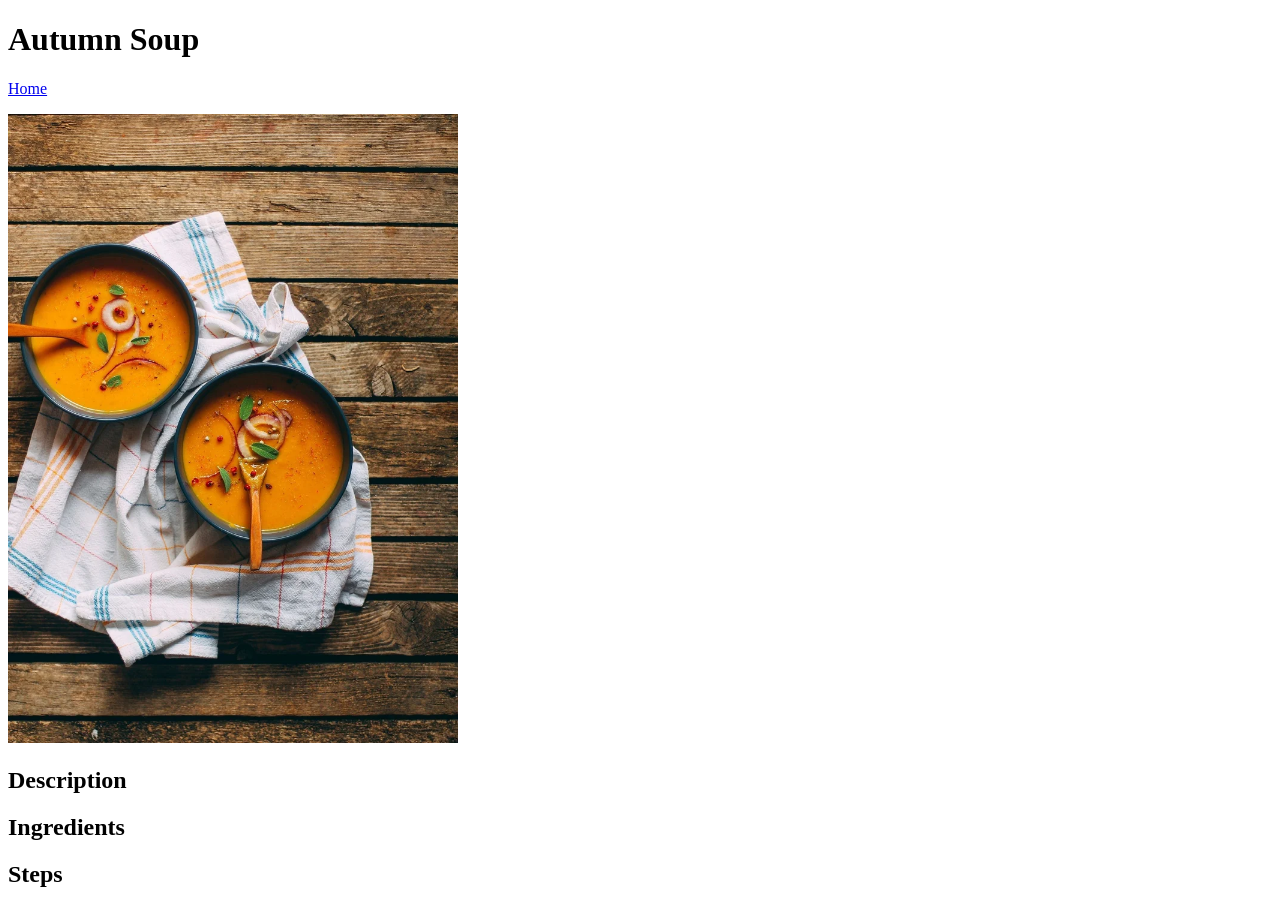
==== recipes/autumn-soup.html @ 5bd53fc6 "Add autumn soup scaffold and image to recipes" ====
<!DOCTYPE html>
<html lang="en">
<head>
    <meta charset="UTF-8">
    <meta name="viewport" content="width=device-width, initial-scale=1.0">
    <title>Autumn Soup | Odin Recipes</title>
</head>
<body>
    <h1>Autumn Soup</h1>

    <p><a href="../index.html">Home</a></p>

    <img src="../images/autumn-soup.webp" alt="Two bowls of autumn soup on a dishcloth on top of a wooden table" width="450">

    <h2>Description</h2>
    <p></p>

    <h2>Ingredients</h2>
    <ul>
    </ul>

    <h2>Steps</h2>
</body>
</html>
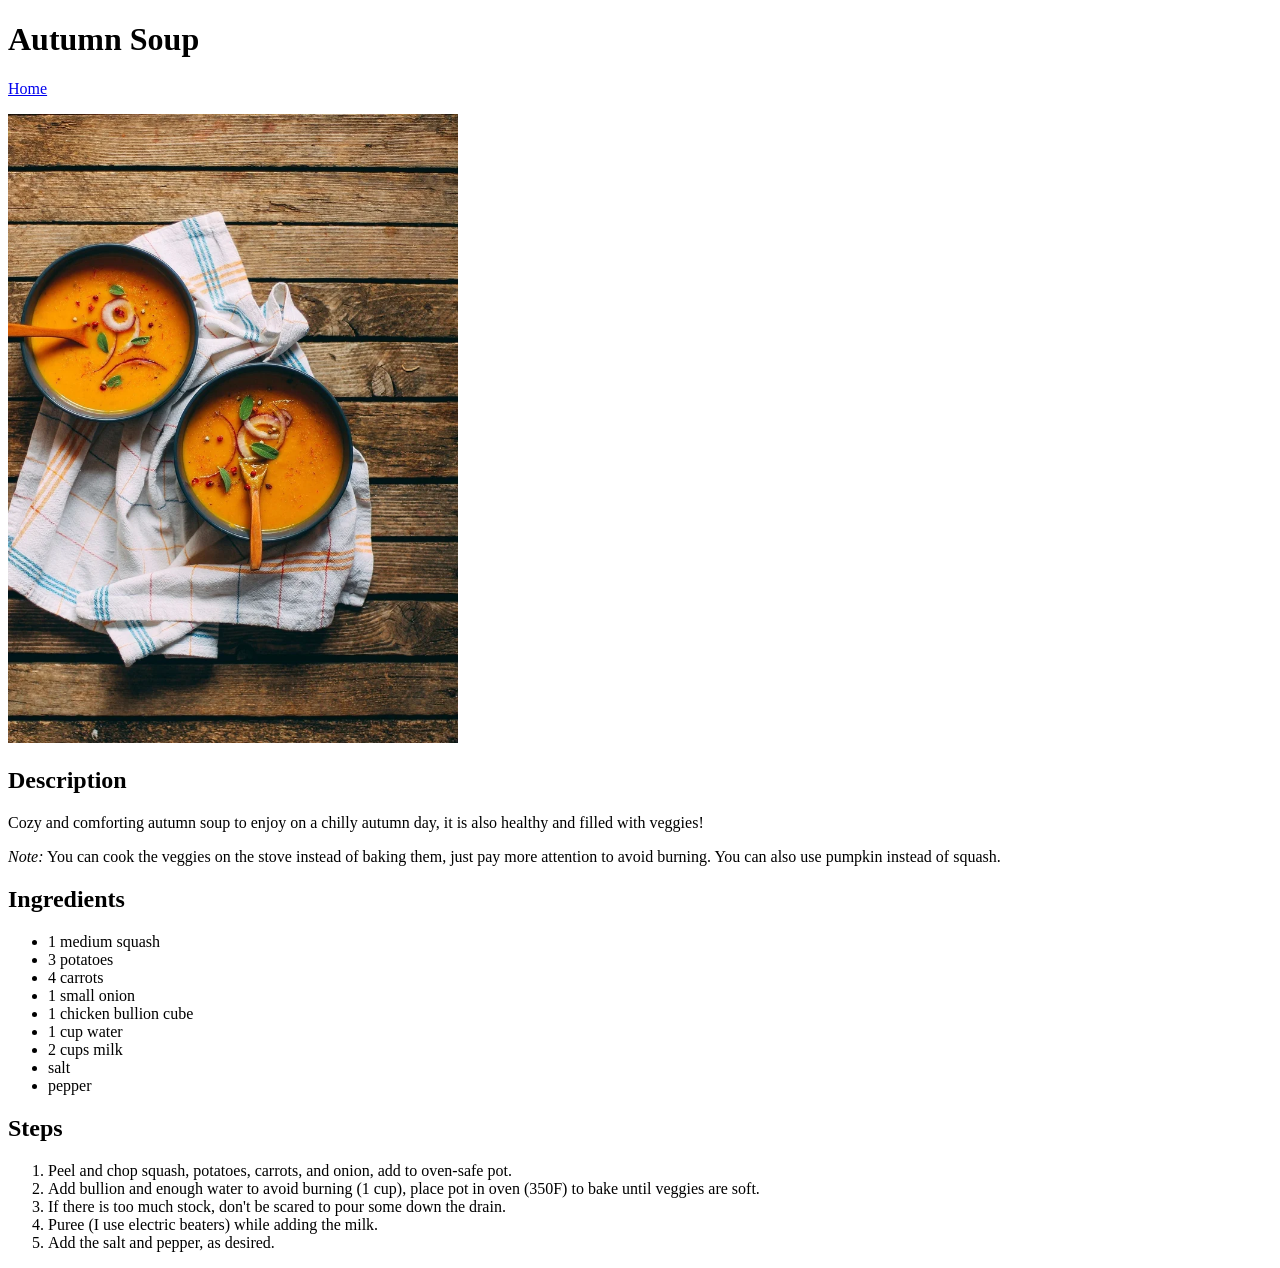
==== commit 1ae57300: "Add image and content to autumn-soup.html Added the description, ingredients, and steps to autumn-so" ====
--- a/recipes/autumn-soup.html
+++ b/recipes/autumn-soup.html
@@ -13,12 +13,30 @@
     <img src="../images/autumn-soup.webp" alt="Two bowls of autumn soup on a dishcloth on top of a wooden table" width="450">
 
     <h2>Description</h2>
-    <p></p>
+    <p>Cozy and comforting autumn soup to enjoy on a chilly autumn day, it is also healthy and filled with veggies!</p>
+
+    <p><em>Note:</em> You can cook the veggies on the stove instead of baking them, just pay more attention to avoid burning. You can also use pumpkin instead of squash.</p>
 
     <h2>Ingredients</h2>
     <ul>
+        <li>1 medium squash</li>
+        <li>3 potatoes</li>
+        <li>4 carrots</li>
+        <li>1 small onion</li>
+        <li>1 chicken bullion cube</li>
+        <li>1 cup water</li>
+        <li>2 cups milk</li>
+        <li>salt</li>
+        <li>pepper</li>
     </ul>
 
     <h2>Steps</h2>
+    <ol>
+        <li>Peel and chop squash, potatoes, carrots, and onion, add to oven-safe pot.</li>
+        <li>Add bullion and enough water to avoid burning (1 cup), place pot in oven (350F) to bake until veggies are soft.</li>
+        <li>If there is too much stock, don't be scared to pour some down the drain.</li>
+        <li>Puree (I use electric beaters) while adding the milk.</li>
+        <li>Add the salt and pepper, as desired.</li>
+    </ol>
 </body>
 </html>
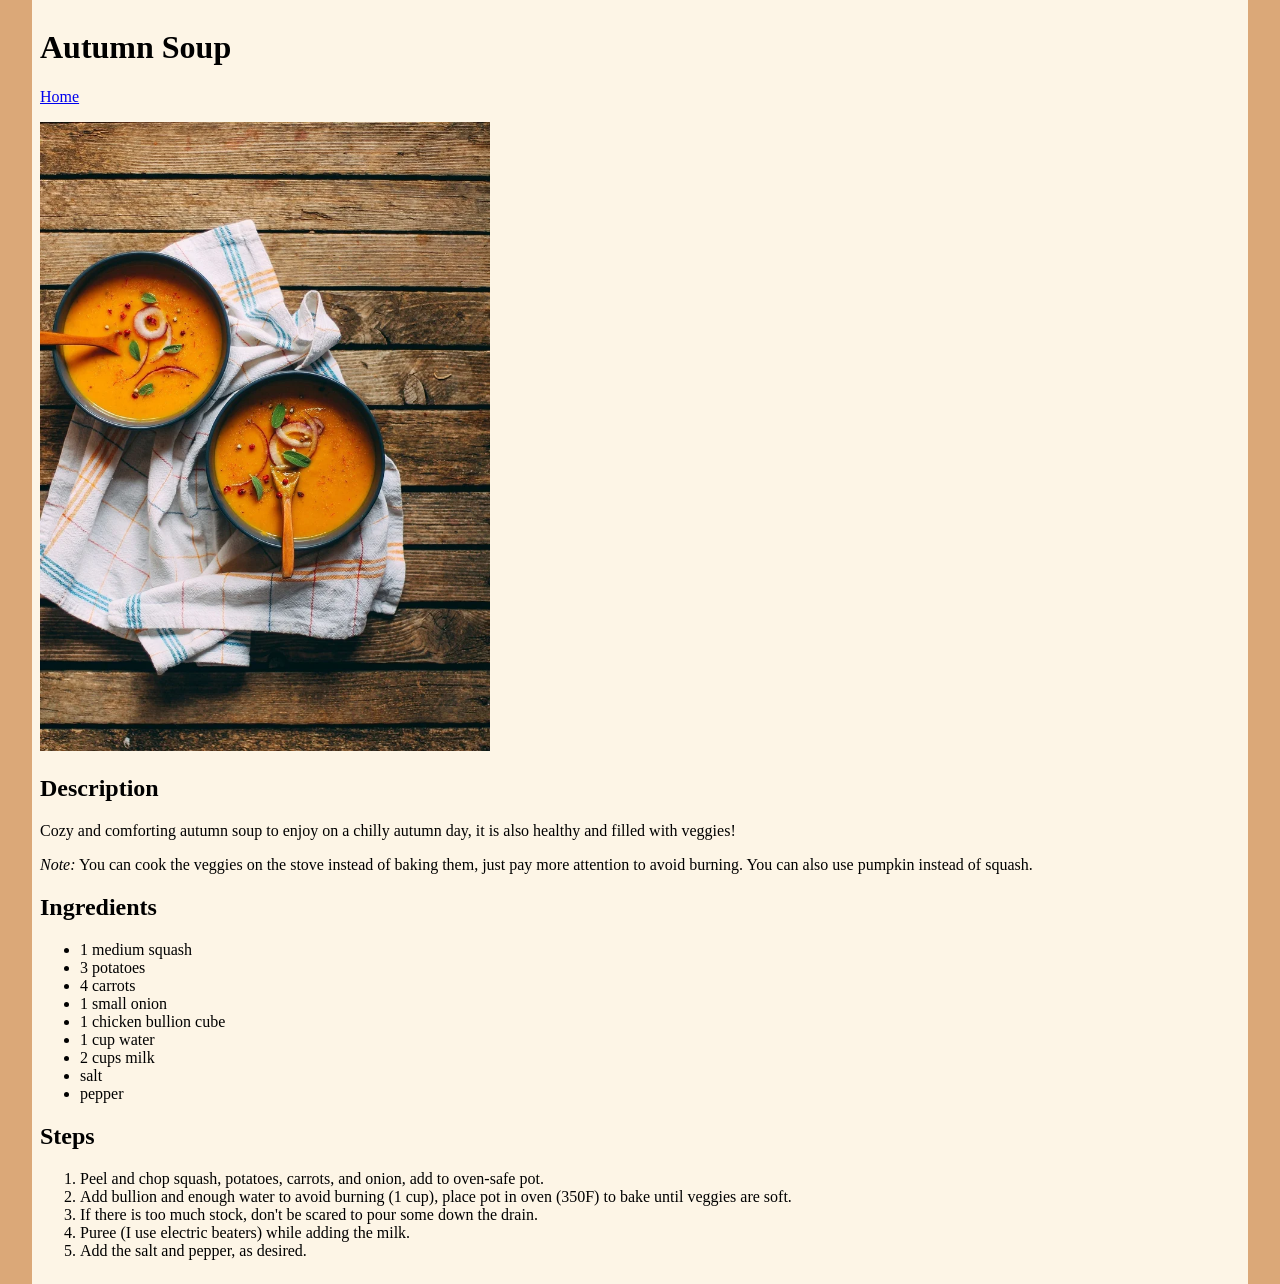
==== commit d93e5803: "Add initial styling to the recipe pages That's more consistent with the homepage." ====
--- a/recipes/autumn-soup.html
+++ b/recipes/autumn-soup.html
@@ -4,39 +4,42 @@
     <meta charset="UTF-8">
     <meta name="viewport" content="width=device-width, initial-scale=1.0">
     <title>Autumn Soup | Odin Recipes</title>
+    <link rel="stylesheet" href="../styles.css">
 </head>
 <body>
-    <h1>Autumn Soup</h1>
+    <div class="recipe-content">
+        <h1>Autumn Soup</h1>
 
-    <p><a href="../index.html">Home</a></p>
+        <p><a href="../index.html">Home</a></p>
 
-    <img src="../images/autumn-soup.webp" alt="Two bowls of autumn soup on a dishcloth on top of a wooden table" width="450">
+        <img src="../images/autumn-soup.webp" alt="Two bowls of autumn soup on a dishcloth on top of a wooden table" width="450" height="629">
 
-    <h2>Description</h2>
-    <p>Cozy and comforting autumn soup to enjoy on a chilly autumn day, it is also healthy and filled with veggies!</p>
+        <h2>Description</h2>
+        <p>Cozy and comforting autumn soup to enjoy on a chilly autumn day, it is also healthy and filled with veggies!</p>
 
-    <p><em>Note:</em> You can cook the veggies on the stove instead of baking them, just pay more attention to avoid burning. You can also use pumpkin instead of squash.</p>
+        <p><em>Note:</em> You can cook the veggies on the stove instead of baking them, just pay more attention to avoid burning. You can also use pumpkin instead of squash.</p>
 
-    <h2>Ingredients</h2>
-    <ul>
-        <li>1 medium squash</li>
-        <li>3 potatoes</li>
-        <li>4 carrots</li>
-        <li>1 small onion</li>
-        <li>1 chicken bullion cube</li>
-        <li>1 cup water</li>
-        <li>2 cups milk</li>
-        <li>salt</li>
-        <li>pepper</li>
-    </ul>
+        <h2>Ingredients</h2>
+        <ul>
+            <li>1 medium squash</li>
+            <li>3 potatoes</li>
+            <li>4 carrots</li>
+            <li>1 small onion</li>
+            <li>1 chicken bullion cube</li>
+            <li>1 cup water</li>
+            <li>2 cups milk</li>
+            <li>salt</li>
+            <li>pepper</li>
+        </ul>
 
-    <h2>Steps</h2>
-    <ol>
-        <li>Peel and chop squash, potatoes, carrots, and onion, add to oven-safe pot.</li>
-        <li>Add bullion and enough water to avoid burning (1 cup), place pot in oven (350F) to bake until veggies are soft.</li>
-        <li>If there is too much stock, don't be scared to pour some down the drain.</li>
-        <li>Puree (I use electric beaters) while adding the milk.</li>
-        <li>Add the salt and pepper, as desired.</li>
-    </ol>
+        <h2>Steps</h2>
+        <ol>
+            <li>Peel and chop squash, potatoes, carrots, and onion, add to oven-safe pot.</li>
+            <li>Add bullion and enough water to avoid burning (1 cup), place pot in oven (350F) to bake until veggies are soft.</li>
+            <li>If there is too much stock, don't be scared to pour some down the drain.</li>
+            <li>Puree (I use electric beaters) while adding the milk.</li>
+            <li>Add the salt and pepper, as desired.</li>
+        </ol>
+    </div>
 </body>
 </html>
--- a/styles.css
+++ b/styles.css
@@ -0,0 +1,39 @@
+body {
+    background-color: #DBA878;
+    margin-top: 0;
+    margin-bottom: 0;
+}
+
+body.homepage {
+    margin: 8px;
+}
+
+.cafe-board,
+.recipe-content {
+    background-color: #FDF5E6;
+    margin: 0 auto;
+}
+
+.cafe-board {
+    padding-top: 8px;
+    padding-bottom: 48px;
+    max-width: 800px;
+}
+
+.recipe-content {
+    padding: 8px;
+    max-width: 1200px;
+}
+
+img {
+    height: auto;
+}
+
+.homepage-title {
+    text-align: center;
+    color: #577940;
+}
+
+.recipes-list li {
+    margin-bottom: 16px;
+}
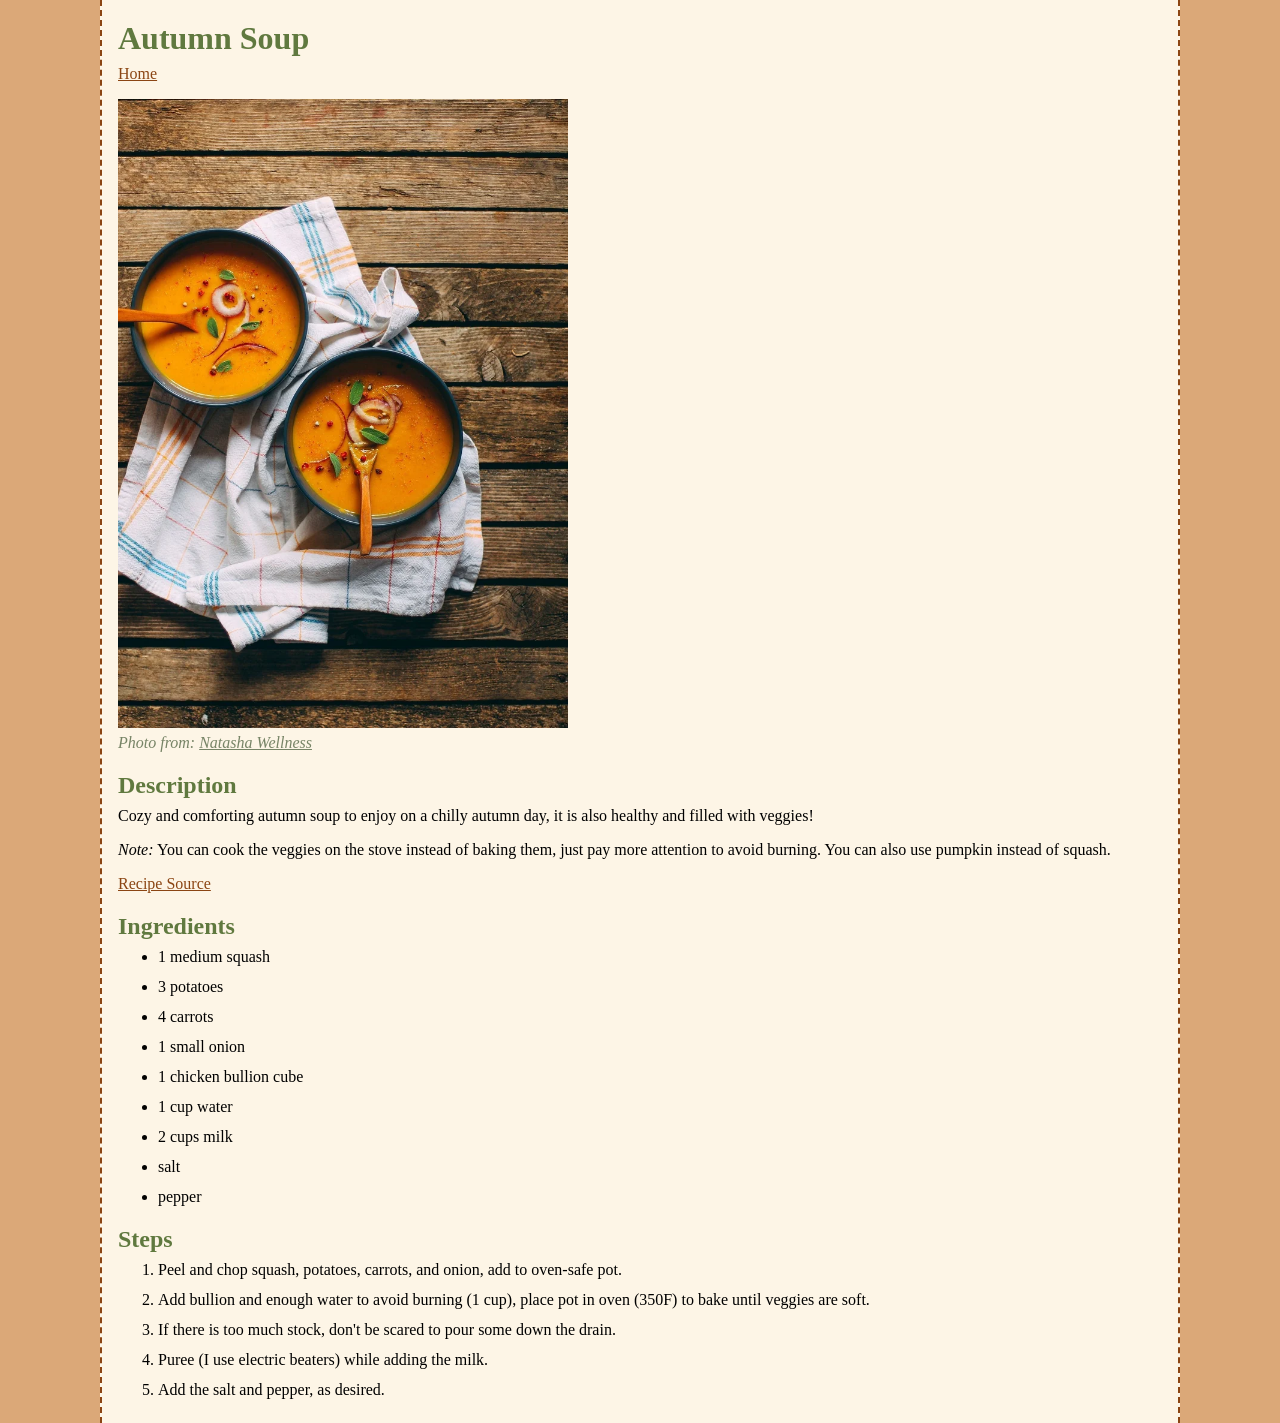
==== commit e8e6705f: "Add sources to autumn-soup.html Added both recipe and photo source. Also changed photo attribution s" ====
--- a/recipes/autumn-soup.html
+++ b/recipes/autumn-soup.html
@@ -13,11 +13,14 @@
         <p><a href="../index.html">Home</a></p>
 
         <img src="../images/autumn-soup.webp" alt="Two bowls of autumn soup on a dishcloth on top of a wooden table" width="450" height="629">
+        <p class="img-attr"><em>Photo from: <a href="https://www.natashawellness.com/recipe/2024/9/24/spiced-sweet-potato-lentil-soup">Natasha Wellness</a></em></p>
 
         <h2>Description</h2>
         <p>Cozy and comforting autumn soup to enjoy on a chilly autumn day, it is also healthy and filled with veggies!</p>
 
         <p><em>Note:</em> You can cook the veggies on the stove instead of baking them, just pay more attention to avoid burning. You can also use pumpkin instead of squash.</p>
+
+        <p><a href="https://publicdomainrecipes.com/autumn-soup/">Recipe Source</a></p>
 
         <h2>Ingredients</h2>
         <ul>
--- a/styles.css
+++ b/styles.css
@@ -1,11 +1,23 @@
+html {
+  box-sizing: border-box;
+}
+
+*, *:before, *:after {
+  box-sizing: inherit;
+}
+
 body {
     background-color: #DBA878;
-    margin-top: 0;
-    margin-bottom: 0;
+    margin: 0 16px;
+    font-family: Georgia, serif;
 }
 
 body.homepage {
-    margin: 8px;
+    margin: 8px 24px;
+}
+
+a {
+    color: saddlebrown;
 }
 
 .cafe-board,
@@ -18,20 +30,49 @@
     padding-top: 8px;
     padding-bottom: 48px;
     max-width: 800px;
+    border: 2px dashed saddlebrown;
 }
 
 .recipe-content {
-    padding: 8px;
-    max-width: 1200px;
+    padding: 8px 16px;
+    max-width: 1080px;
+    border-left: 2px dashed saddlebrown;
+    border-right: 2px dashed saddlebrown;
 }
 
 img {
     height: auto;
 }
 
+h1, h2 {
+    color: #60793f;
+    margin-bottom: 8px;
+}
+
+p, ul, ol {
+    margin-top: 8px;
+}
+
 .homepage-title {
     text-align: center;
-    color: #577940;
+}
+
+/* Recipe titles */
+.recipe-content h1 {
+    margin-top: 12px;
+}
+
+.img-attr {
+    margin-top: 2px;
+    color: #778466;
+}
+
+.img-attr a {
+    color: inherit;
+}
+
+li {
+    margin-bottom: 12px;
 }
 
 .recipes-list li {
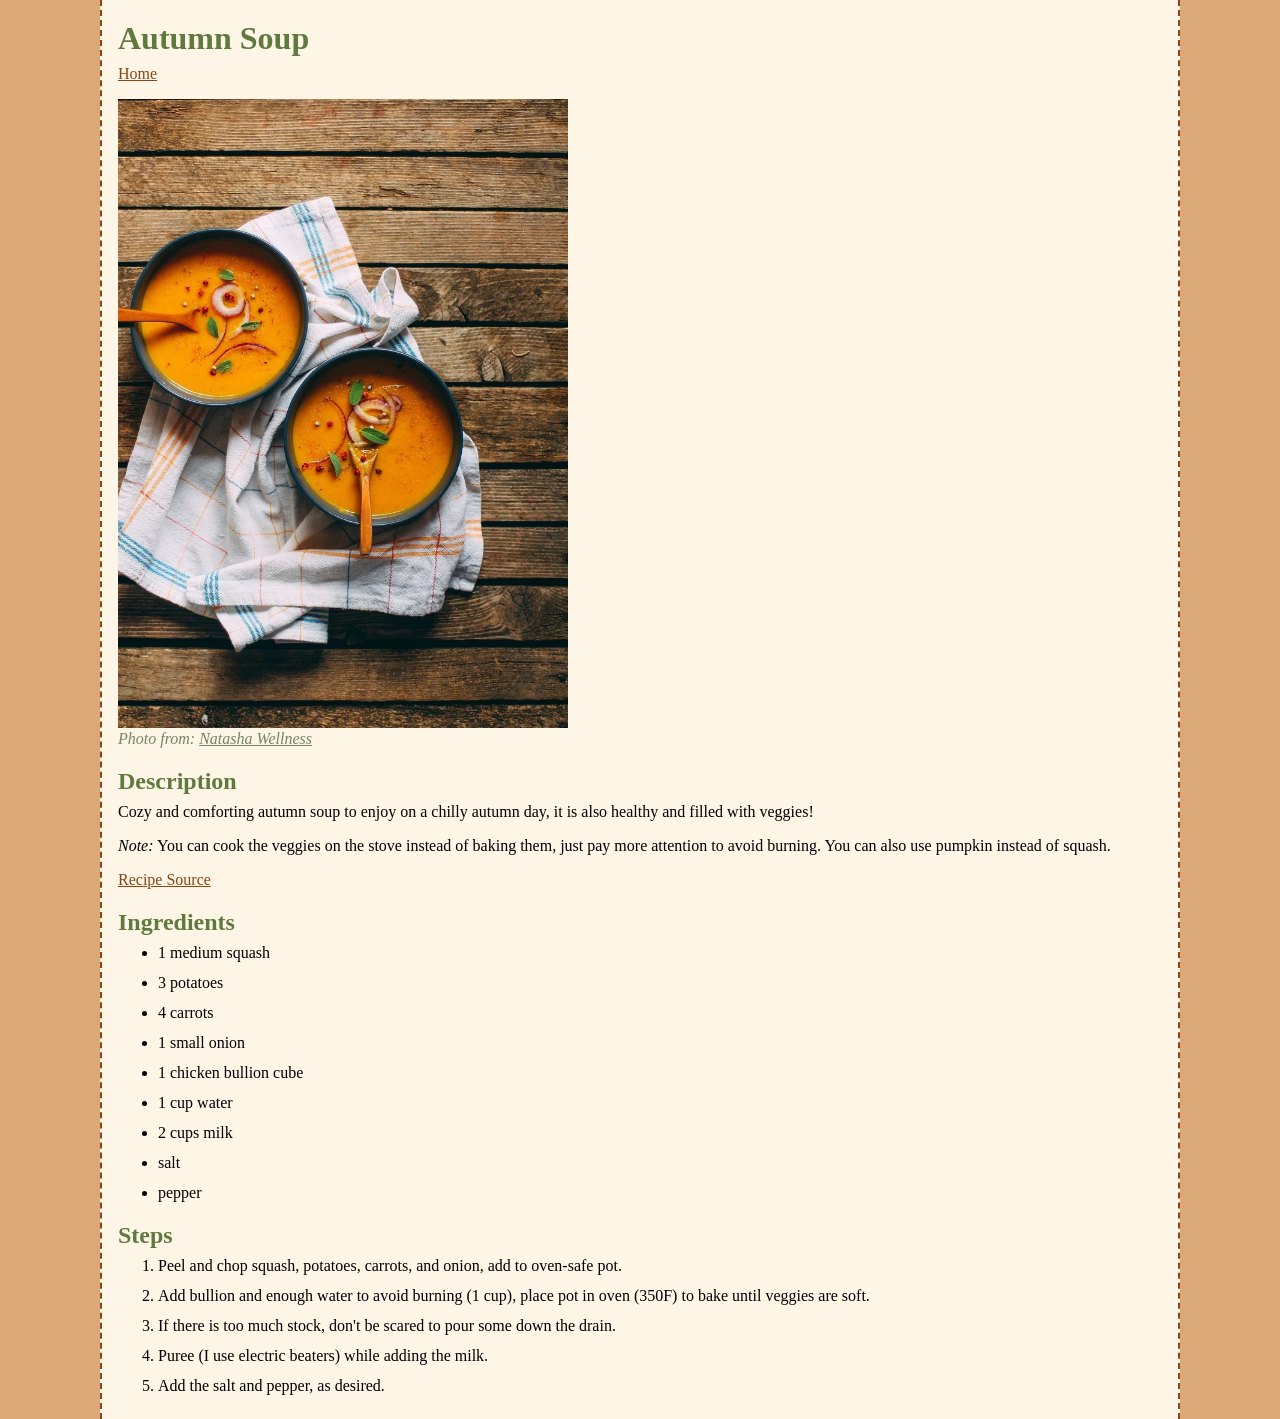
==== commit 0e532e91: "Make recipe images responsive to small screens By placing the images in a special image container cl" ====
--- a/recipes/autumn-soup.html
+++ b/recipes/autumn-soup.html
@@ -12,7 +12,8 @@
 
         <p><a href="../index.html">Home</a></p>
 
-        <img src="../images/autumn-soup.webp" alt="Two bowls of autumn soup on a dishcloth on top of a wooden table" width="450" height="629">
+        <div class="img-container"><img src="../images/autumn-soup.webp" alt="Two bowls of autumn soup on a dishcloth on top of a wooden table" width="450" height="629"></div>
+
         <p class="img-attr"><em>Photo from: <a href="https://www.natashawellness.com/recipe/2024/9/24/spiced-sweet-potato-lentil-soup">Natasha Wellness</a></em></p>
 
         <h2>Description</h2>
--- a/styles.css
+++ b/styles.css
@@ -62,6 +62,14 @@
     margin-top: 12px;
 }
 
+.img-container {
+    display: flex;
+}
+
+.img-container img {
+    min-width: 0;
+}
+
 .img-attr {
     margin-top: 2px;
     color: #778466;
